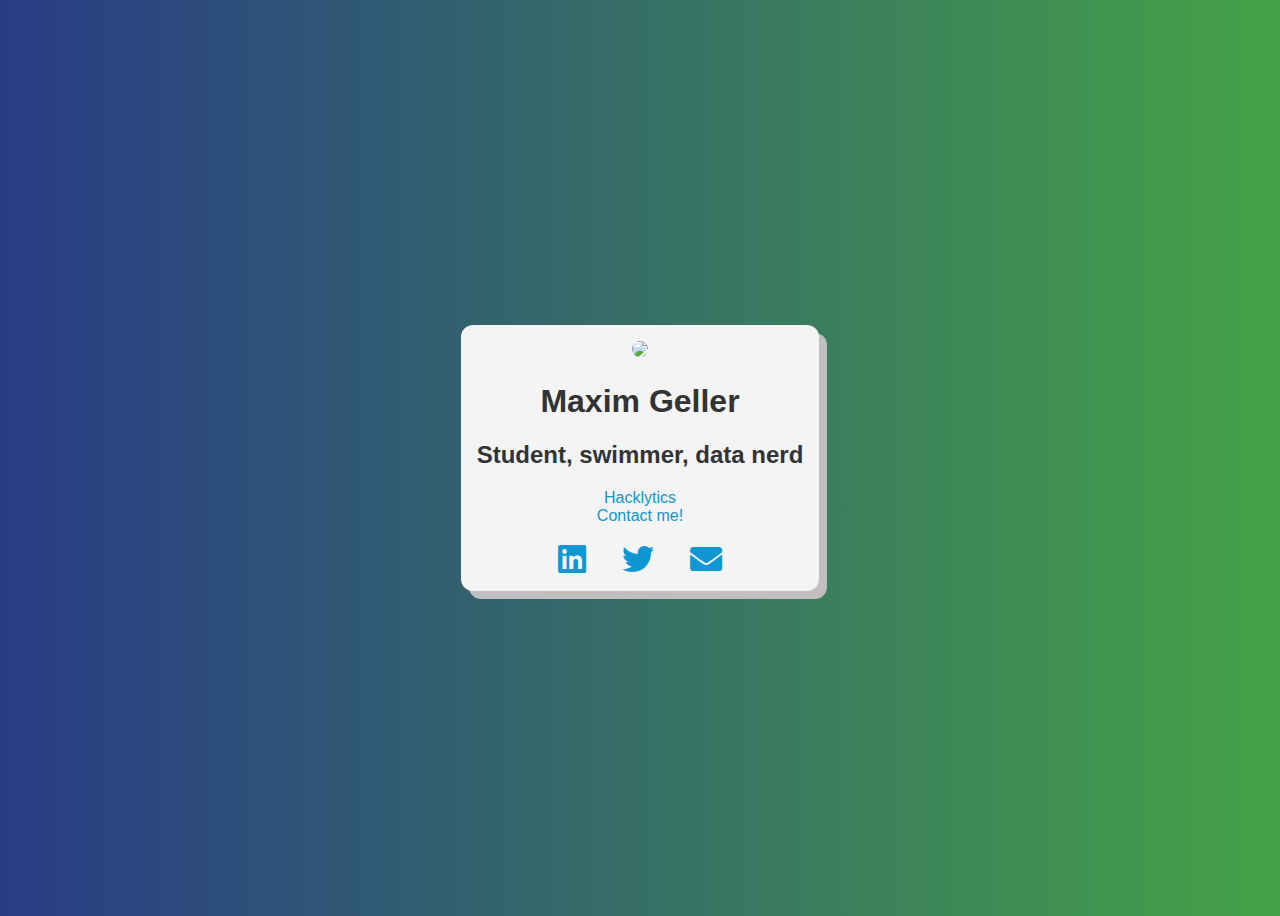
==== index.html @ 5af94834 "first commit" ====
<!DOCTYPE html>
<html>

<head>
	<meta charset="utf-8">
	<meta name="viewport" content="width=device-width">
	<!-- ^ the viewport meta tag is to make your webpage responsive according to screen size -->
	<title>Maxim Geller</title>
	<!-- ^ your webpage's title -->
	<link href="style.css" rel="stylesheet" type="text/css" />
	<!-- ^ where we link our CSS file to our webpage -->
	<!-- 1: fa icons -->
	<link rel="stylesheet" href="https://cdnjs.cloudflare.com/ajax/libs/font-awesome/5.15.1/css/all.min.css">
</head>

<!-- 3: toggle -->

<body>

	<div class="card">
		<img src="https://avatars3.githubusercontent.com/u/57017700?v=4?height=180&width=180" />
		<h1>Maxim Geller</h1>
		<h2>Student, swimmer, data nerd</h2>
    <a target="_blank" href="https://hacklytics.io">Hacklytics</a>
    <br />
    <!-- 4: contact -->
    <a href="/contact.html">Contact me!</a>
    <!-- 2: socials -->
    <br /> <br />
    <div class="socials">
      <a href="https://linkedin.com/in/maximgeller"><i class="fab fa-linkedin fa-2x"></i></a>
      <a href="https://twitter.com/maximgeller_"><i class="fab fa-twitter fa-2x"></i></a>
      <a href="mailto:max@enlight.nyc"><i class="fas fa-envelope fa-2x"></i></a>
    </div>
	</div>

	<script src="script.js">

	</script>
	<!-- ^ where we link our JS file to our webpage (we don't need to worry about this for now!) -->
</body>

</html>
---- style.css ----
body {
  font-family: -apple-system, BlinkMacSystemFont, 'Segoe UI', Roboto, Oxygen, Ubuntu, Cantarell, 'Open Sans', 'Helvetica Neue', sans-serif;
  display: flex;
  justify-content: center; 
  align-items: center; 
  height: 100vh;
  text-align: center;
  background: linear-gradient(to right, #283c86, #45a247);
  color: #333;
}

img {
  height: 125px;
  border-radius: 8px;
}

.card {
  background: #f4f4f4;
  padding: 16px;
  border-radius: 12px;
  box-shadow: 8px 8px #c0bebe;
}

a {
  color: #0d97d3;
  text-decoration: none;
}

a:hover {
  opacity: .75;
}

/* new styles */
.socials > a {
  padding: 0px 16px;
}

.dark {
  background: linear-gradient(to right, #000428, #004e92);
  color: white;
}

.dark .card {
  background: rgb(53, 53, 53);
}

.form {
  font-family: -apple-system, BlinkMacSystemFont, 'Segoe UI', Roboto, Oxygen, Ubuntu, Cantarell, 'Open Sans', 'Helvetica Neue', sans-serif;
  font-weight:500;
  font-size: 18px;
  border-radius: 5px;
  line-height: 22px;
  background-color: transparent;
  border:2px solid #004e92;
  padding: 13px;
  margin: 15px 0px;
  width:100%;
}
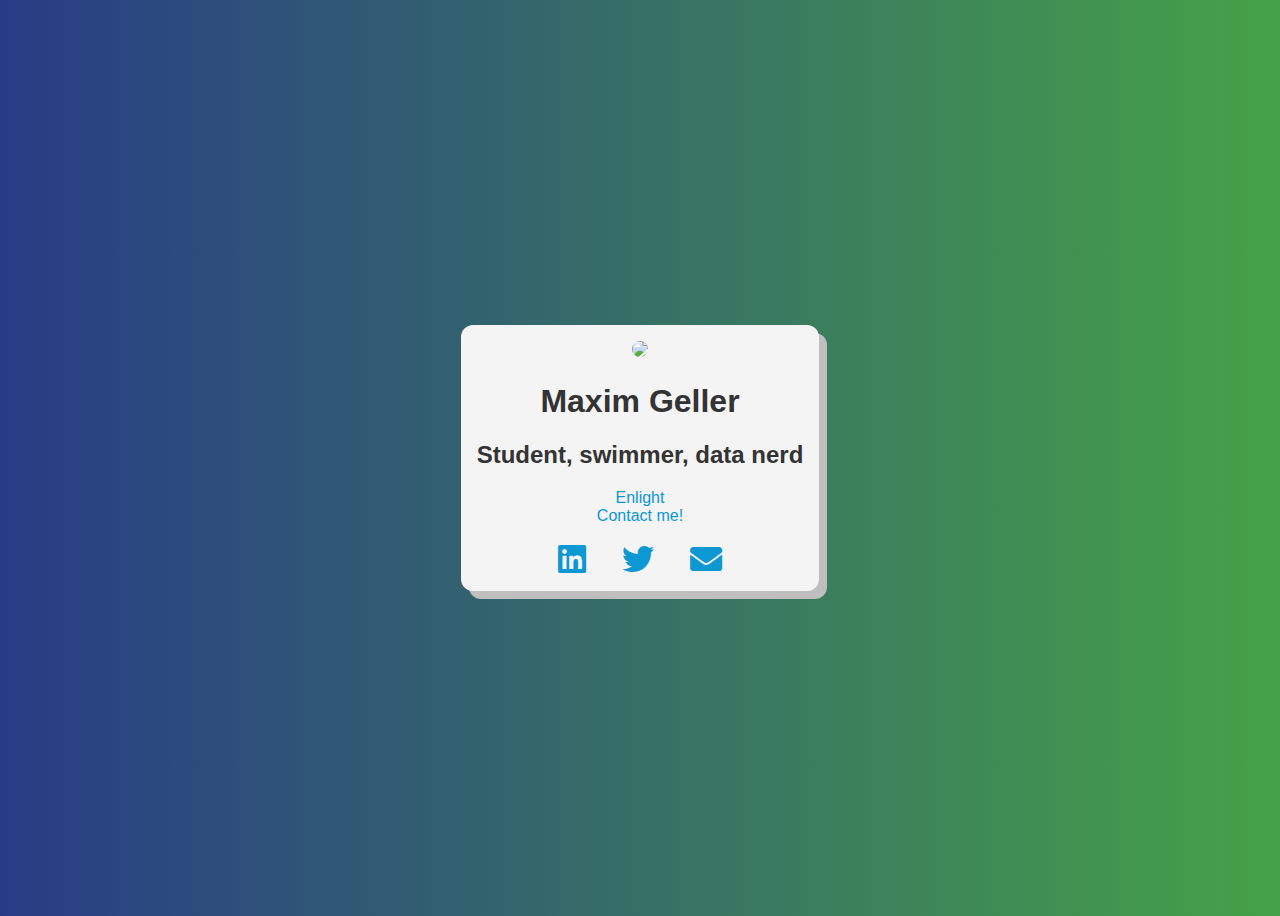
==== commit cec14208: "changed website link" ====
--- a/index.html
+++ b/index.html
@@ -21,7 +21,7 @@
 		<img src="https://avatars3.githubusercontent.com/u/57017700?v=4?height=180&width=180" />
 		<h1>Maxim Geller</h1>
 		<h2>Student, swimmer, data nerd</h2>
-    <a target="_blank" href="https://hacklytics.io">Hacklytics</a>
+    <a target="_blank" href="https://enlight.nyc">Enlight</a>
     <br />
     <!-- 4: contact -->
     <a href="/contact.html">Contact me!</a>
